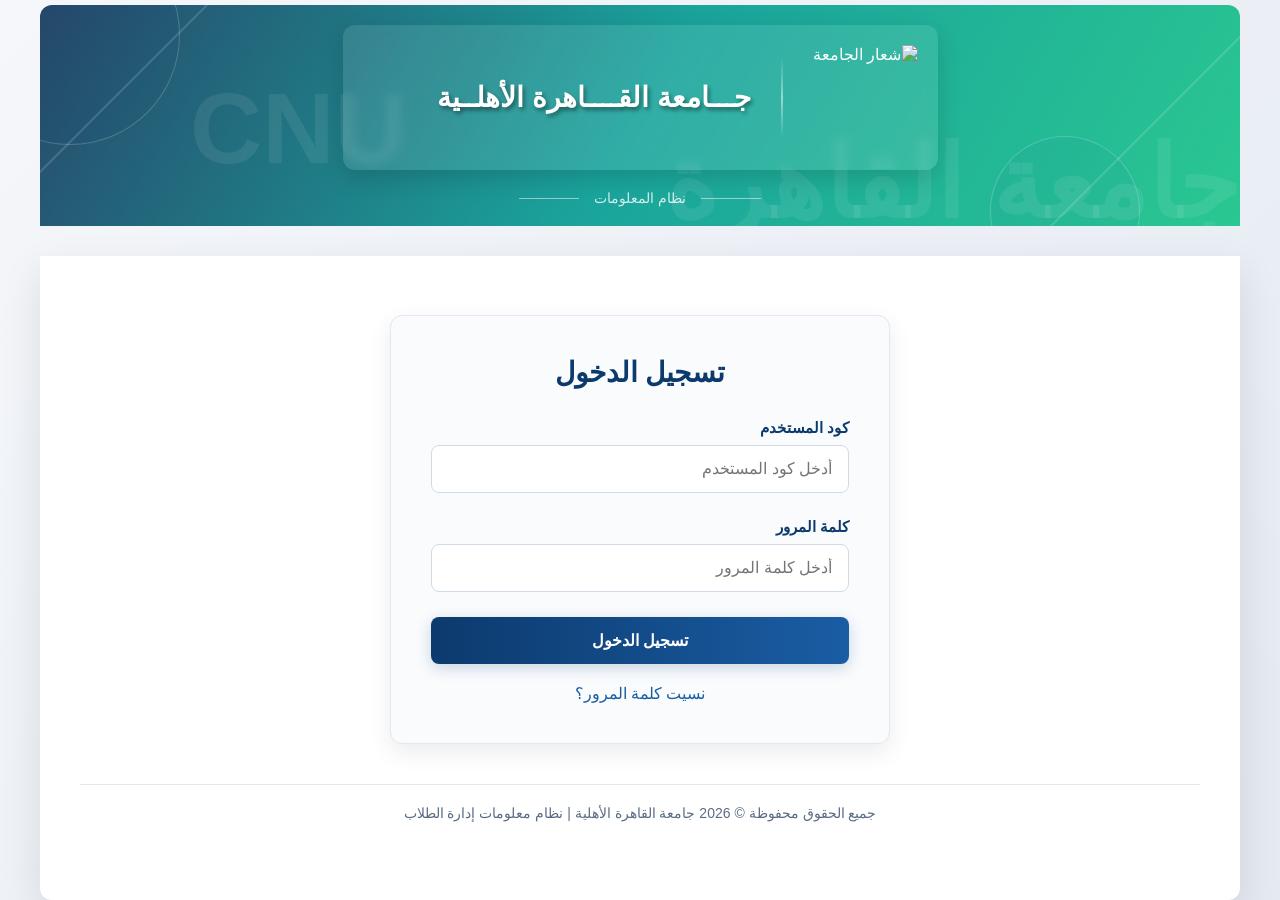
==== index.html @ d6b656b3 "add login" ====
<!DOCTYPE html PUBLIC "-//W3C//DTD XHTML 1.0 Transitional//EN" "http://www.w3.org/TR/xhtml1/DTD/xhtml1-transitional.dtd">

<html xmlns="http://www.w3.org/1999/xhtml" lang="ar" dir="rtl">
<head><title>
	جامعة القاهرة الأهلية - نظام معلومات إدارة الطلاب
</title><meta name="viewport" content="width=device-width, initial-scale=1.0" />
    <link rel="stylesheet" href="style.css" />
</head>
<body>
    <form method="post" action="./" id="form1">
<div class="aspNetHidden">
<input type="hidden" name="__VIEWSTATE" id="__VIEWSTATE" value="/wEPDwUJMTAzODk5NjY2ZGRiLXAvMljhtFJ1xpesH6cxMMQNSJoJ+PS2ixSM7Sk82A==" />
</div>

<div class="aspNetHidden">

	<input type="hidden" name="__VIEWSTATEGENERATOR" id="__VIEWSTATEGENERATOR" value="C2EE9ABB" />
	<input type="hidden" name="__EVENTVALIDATION" id="__EVENTVALIDATION" value="/wEdAAVRzQWf55jDinHdz/gk8HyztKwUBVWoRZW3fKlPKwqfMFSuwa0QLRIqrvZxhRCPowd2NvjHOkq5wKoqN6Aim8WGop4oRunf14dz2Zt2+QKDEAuZmr2qLvXAvYW2frsX8+gmlZMOF2jgZc+9DHFtIbZd" />
</div>
        <input name="scWdth" type="hidden" id="scWdth" />
        
         <!-- Banner -->
        <div class="banner-container">
            <div class="university-banner">
                <!-- الزخارف -->
                <div class="banner-decoration">
                    <div class="circle circle-1"></div>
                    <div class="circle circle-2"></div>
                    <div class="line line-1"></div>
                    <div class="line line-2"></div>
                    
                    <div class="floating floating-2">CNU</div>
                    <div class="floating floating-3">جامعة القاهرة الأهلية</div>
                </div>

                <!-- شعار الجامعة -->
                <div class="logo-container">
                    <img src="https://cnu.eng.cu.edu.eg/FacLogo.png" alt="شعار الجامعة" class="logo-image" />
                    <div class="divider"></div>
                    <div class="university-name">
                        <h1>جـــامعة القــــاهرة الأهلــية</h1>
                    </div>
                </div>

                <!-- عنوان النظام -->
                <div class="system-title" style="display:none;">نظام معلومات إدارة الطلاب</div>

                <!-- مؤشر الدخول -->
                <div class="login-indicator">نظام المعلومات</div>
            </div>
        </div>

        <!-- Login -->
        <div class="login-container">
            <div class="login-box">
                <div class="login-header">
                    <h2>تسجيل الدخول</h2>
                    <!-- Locked account message (server-controlled visibility) -->
                    
                </div>

                <div class="form-group">
                    <label for="txtUsername">كود المستخدم</label>
                    <input name="txtUsername" type="text" id="txtUsername" class="form-control" placeholder="أدخل كود المستخدم" />
                </div>

                <div class="form-group">
                    <label for="txtPassword">كلمة المرور</label>
                    <input name="txtPassword" type="password" id="txtPassword" class="form-control" placeholder="أدخل كلمة المرور" />
                </div>

                <input type="submit" name="btnLogin" value="تسجيل الدخول" id="btnLogin" class="btn-login" />
                 <a id="lnkForgotPassword" class="forgot-password" href="ForgotPassword.aspx">نسيت كلمة المرور؟</a>
            </div>
            
            <div class="footer">
                <p>جميع الحقوق محفوظة © 2026 جامعة القاهرة الأهلية | نظام معلومات إدارة الطلاب</p>
            </div>
        </div>
    </form>
    
    <script src="script.js"></script>
</body>
</html>
---- style.css ----
* {
    margin: 0;
    padding: 0;
    box-sizing: border-box;
    font-family: 'Segoe UI', Tahoma, Geneva, Verdana, sans-serif;
}

html, body, form {
    height: 100%;
    min-height: 100vh;
}

body {
    background: linear-gradient(135deg, #f5f7fa, #e4e9f2);
    display: flex;
    flex-direction: column;
}

form {
    flex: 1;
    display: flex;
    flex-direction: column;
    align-items: center;
}
 
.circle {
    position: absolute;
    border-radius: 50%;
    border: 1px solid rgba(255, 255, 255, 0.2);
}

.circle-1 {
    width: 220px;
    height: 220px;
    top: -80px;
    left: -80px;
    background: rgba(12, 58, 109, 0.05);
}

.circle-2 {
    width: 150px;
    height: 150px;
    bottom: -60px;
    right: 100px;
    background: rgba(26, 93, 164, 0.05);
}

.line {
    position: absolute;
    height: 2px;
    background: rgba(255, 255, 255, 0.15);
    transform: rotate(-45deg);
}

.line-1 {
    width: 400px;
    top: 30%;
    left: -100px;
}

.line-2 {
    width: 300px;
    bottom: 40%;
    right: -50px;
}

.logo-container {
    display: flex;
    align-items: center;
    padding: 20px;
    border-radius: 12px;
    box-shadow: 0 8px 25px rgba(0, 0, 0, 0.15);
    z-index: 2;
    color: #fff;
    min-width: 50%;
    background: rgba(255, 255, 255, 0.1);
    backdrop-filter: blur(5px);
}

.logo-image {
    height: 105px;
    width: auto;
    object-fit: contain;
}

.divider {
    width: 2px;
    height: 80px;
    background: linear-gradient(to bottom, transparent, rgba(255, 255, 255, 0.5), transparent);
    margin: 0 30px;
}

.floating {
    position: absolute;
    color: rgba(255, 255, 255, 0.08);
    font-size: 100px;
    font-weight: 800;
    z-index: 1;
    user-select: none;
    animation: float 15s infinite linear;
}

.floating-1 {
    top: 20px;
    right: 100px;
    animation-delay: 0s;
}

.floating-2 {
    bottom: 40px;
    left: 150px;
    animation-delay: -5s;
}

.floating-3 {
    top: 120px;
    left: 400px;
    animation-delay: -10s;
}

@keyframes float {
    0% { transform: translateY(0) translateX(0); }
    25% { transform: translateY(-20px) translateX(20px); }
    50% { transform: translateY(0) translateX(40px); }
    75% { transform: translateY(20px) translateX(20px); }
    100% { transform: translateY(0) translateX(0); }
}

.login-indicator {
    margin-top: 20px;
    color: rgba(255, 255, 255, 0.8);
    font-size: 14px;
    display: flex;
    align-items: center;
    z-index: 2;
}

.login-indicator::before,
.login-indicator::after {
    content: '';
    width: 60px;
    height: 1px;
    background: rgba(255, 255, 255, 0.5);
    margin: 0 15px;
}

.login-container {
    flex: 1;
    width: 100%;
    max-width: 1200px;
    background: white;
    border-radius: 0 0 12px 12px;
    box-shadow: 0 15px 40px rgba(0, 0, 0, 0.1);
    padding: 40px;
    display: flex;
    flex-direction: column;
    align-items: center;
    justify-content: center;
}

.login-box {
    width: 100%;
    max-width: 500px;
    background: #f9fbfd;
    border-radius: 12px;
    padding: 40px;
    box-shadow: 0 8px 25px rgba(0, 0, 0, 0.08);
    border: 1px solid #e1e8f0;
}

.login-header {
    text-align: center;
    margin-bottom: 30px;
}

.login-header h2 {
    color: #0c3a6d;
    font-size: 28px;
    margin-bottom: 10px;
}

.login-header p {
    color: #5a6c84;
    font-size: 16px;
}

.form-group {
    margin-bottom: 25px;
}

.form-group label {
    display: block;
    margin-bottom: 8px;
    color: #0c3a6d;
    font-weight: 600;
    font-size: 15px;
}

.form-control {
    width: 100%;
    padding: 14px 16px;
    border: 1px solid #d1dbe5;
    border-radius: 8px;
    font-size: 16px;
    transition: all 0.3s ease;
}

.form-control:focus {
    border-color: #1a5da4;
    outline: none;
    box-shadow: 0 0 0 3px rgba(26, 93, 164, 0.2);
}

.btn-login {
    width: 100%;
    padding: 14px;
    background: linear-gradient(to right, #0c3a6d, #1a5da4);
    color: white;
    border: none;
    border-radius: 8px;
    font-size: 16px;
    font-weight: 600;
    cursor: pointer;
    box-shadow: 0 4px 15px rgba(12, 58, 109, 0.2);
    transition: all 0.3s ease;
}

.btn-login:hover {
    background: linear-gradient(to right, #0a2f59, #154b87);
    transform: translateY(-2px);
    box-shadow: 0 6px 18px rgba(12, 58, 109, 0.3);
}

.forgot-password {
    display: block;
    text-align: center;
    margin-top: 20px;
    color: #1a5da4;
    text-decoration: none;
    transition: color 0.2s;
}

.forgot-password:hover {
    color: #0c3a6d;
    text-decoration: underline;
}

.footer {
    margin-top: 40px;
    text-align: center;
    color: #5a6c84;
    font-size: 14px;
    padding: 20px;
    border-top: 1px solid #e1e8f0;
    width: 100%;
}

.banner-container {
    width: 100%;
    max-width: 1200px;
    margin-bottom: 30px;
    border-radius: 12px 12px 0 0;
    overflow: visible;
}

.university-banner {
    position: relative;
    display: flex;
    flex-direction: column;
    align-items: center;
    justify-content: center;
    padding: 20px 5px;
    background: linear-gradient(120deg, #27486b, #1aa49c, #2ac791);
    margin-top: 5px;
    overflow: hidden;
    border-radius: 12px 12px 0 0;
}

.banner-decoration {
    position: absolute;
    top: 0;
    left: 0;
    width: 100%;
    height: 100%;
    z-index: 1;
    pointer-events: none;
    overflow: visible;
}

.logo-container,
.system-title,
.login-indicator {
    position: relative;
    z-index: 2;
}

.system-title {
    font-size: 36px;
    color: white;
    font-weight: bold;
    text-align: center;
    margin-top: 30px;
    text-shadow: 0 2px 8px rgba(0, 0, 0, 0.2);
}

.university-name h1 {
    color: #fff;
    font-size: 28px;
    text-shadow: 2px 3px 4px rgba(0, 0, 0, 0.4);
}
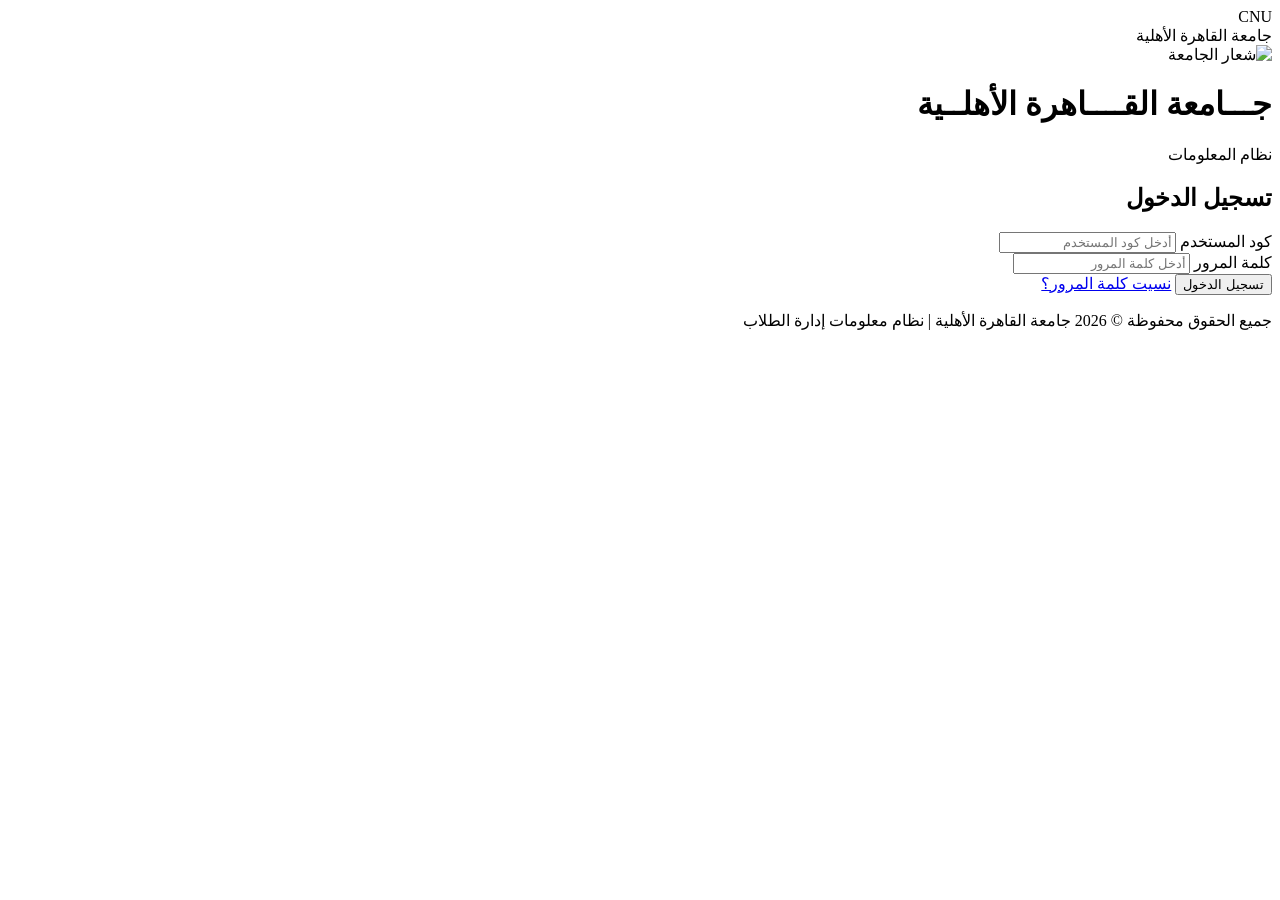
==== commit 28ce41df: "refactor: move index.html to public directory" ====
--- a/index.html
+++ b/index.html
@@ -7,78 +7,210 @@
     <link rel="stylesheet" href="style.css" />
 </head>
 <body>
-    <form method="post" action="./" id="form1">
-<div class="aspNetHidden">
-<input type="hidden" name="__VIEWSTATE" id="__VIEWSTATE" value="/wEPDwUJMTAzODk5NjY2ZGRiLXAvMljhtFJ1xpesH6cxMMQNSJoJ+PS2ixSM7Sk82A==" />
-</div>
-
-<div class="aspNetHidden">
-
-	<input type="hidden" name="__VIEWSTATEGENERATOR" id="__VIEWSTATEGENERATOR" value="C2EE9ABB" />
-	<input type="hidden" name="__EVENTVALIDATION" id="__EVENTVALIDATION" value="/wEdAAVRzQWf55jDinHdz/gk8HyztKwUBVWoRZW3fKlPKwqfMFSuwa0QLRIqrvZxhRCPowd2NvjHOkq5wKoqN6Aim8WGop4oRunf14dz2Zt2+QKDEAuZmr2qLvXAvYW2frsX8+gmlZMOF2jgZc+9DHFtIbZd" />
-</div>
-        <input name="scWdth" type="hidden" id="scWdth" />
-        
-         <!-- Banner -->
-        <div class="banner-container">
-            <div class="university-banner">
-                <!-- الزخارف -->
-                <div class="banner-decoration">
-                    <div class="circle circle-1"></div>
-                    <div class="circle circle-2"></div>
-                    <div class="line line-1"></div>
-                    <div class="line line-2"></div>
-                    
-                    <div class="floating floating-2">CNU</div>
-                    <div class="floating floating-3">جامعة القاهرة الأهلية</div>
-                </div>
-
-                <!-- شعار الجامعة -->
-                <div class="logo-container">
-                    <img src="https://cnu.eng.cu.edu.eg/FacLogo.png" alt="شعار الجامعة" class="logo-image" />
-                    <div class="divider"></div>
-                    <div class="university-name">
-                        <h1>جـــامعة القــــاهرة الأهلــية</h1>
-                    </div>
-                </div>
-
-                <!-- عنوان النظام -->
-                <div class="system-title" style="display:none;">نظام معلومات إدارة الطلاب</div>
-
-                <!-- مؤشر الدخول -->
-                <div class="login-indicator">نظام المعلومات</div>
-            </div>
+
+    <!-- ==================== LOGIN SECTION ==================== -->
+    <div id="login-section">
+        <form method="post" action="./" id="form1">
+            <div class="aspNetHidden">
+                <input type="hidden" name="__VIEWSTATE" id="__VIEWSTATE" value="/wEPDwUJMTAzODk5NjY2ZGRiLXAvMljhtFJ1xpesH6cxMMQNSJoJ+PS2ixSM7Sk82A==" />
+            </div>
+            <div class="aspNetHidden">
+                <input type="hidden" name="__VIEWSTATEGENERATOR" id="__VIEWSTATEGENERATOR" value="C2EE9ABB" />
+                <input type="hidden" name="__EVENTVALIDATION" id="__EVENTVALIDATION" value="/wEdAAVRzQWf55jDinHdz/gk8HyztKwUBVWoRZW3fKlPKwqfMFSuwa0QLRIqrvZxhRCPowd2NvjHOkq5wKoqN6Aim8WGop4oRunf14dz2Zt2+QKDEAuZmr2qLvXAvYW2frsX8+gmlZMOF2jgZc+9DHFtIbZd" />
+            </div>
+            <input name="scWdth" type="hidden" id="scWdth" />
+            
+            <!-- Banner -->
+            <div class="banner-container">
+                <div class="university-banner">
+                    <div class="banner-decoration">
+                        <div class="circle circle-1"></div>
+                        <div class="circle circle-2"></div>
+                        <div class="line line-1"></div>
+                        <div class="line line-2"></div>
+                        <div class="floating floating-2">CNU</div>
+                        <div class="floating floating-3">جامعة القاهرة الأهلية</div>
+                    </div>
+                    <div class="logo-container">
+                        <img src="https://cnu.eng.cu.edu.eg/FacLogo.png" alt="شعار الجامعة" class="logo-image" />
+                        <div class="divider"></div>
+                        <div class="university-name">
+                            <h1>جـــامعة القــــاهرة الأهلــية</h1>
+                        </div>
+                    </div>
+                    <div class="system-title" style="display:none;">نظام معلومات إدارة الطلاب</div>
+                    <div class="login-indicator">نظام المعلومات</div>
+                </div>
+            </div>
+
+            <!-- Login -->
+            <div class="login-container">
+                <div class="login-box">
+                    <div class="login-header">
+                        <h2>تسجيل الدخول</h2>
+                        <div id="loginErrorMsg" class="login-error-msg" style="display: none;">Username or Password may be incorrect , Try again<br/>or <a href="ForgotPassword.aspx" class="reset-link">Click here</a> to reset your password</div>
+                    </div>
+                    <div class="form-group">
+                        <label for="txtUsername">كود المستخدم</label>
+                        <input name="txtUsername" type="text" id="txtUsername" class="form-control" placeholder="أدخل كود المستخدم" />
+                    </div>
+                    <div class="form-group">
+                        <label for="txtPassword">كلمة المرور</label>
+                        <input name="txtPassword" type="password" id="txtPassword" class="form-control" placeholder="أدخل كلمة المرور" />
+                    </div>
+                    <input type="submit" name="btnLogin" value="تسجيل الدخول" id="btnLogin" class="btn-login" />
+                    <a id="lnkForgotPassword" class="forgot-password" href="ForgotPassword.aspx">نسيت كلمة المرور؟</a>
+                </div>
+                <div class="footer">
+                    <p>جميع الحقوق محفوظة © 2026 جامعة القاهرة الأهلية | نظام معلومات إدارة الطلاب</p>
+                </div>
+            </div>
+        </form>
+    </div>
+
+    <!-- ==================== DESKTOP SECTION (hidden initially) ==================== -->
+    <div id="desktop-section" style="display: none;">
+        <div id="sis-desktop">
+            <div class="desktop-area">
+                <a class="shortcut-item" data-window="التسجيل">
+                    <div class="shortcut-icon-box">📋</div>
+                    <span class="shortcut-label">التسجيل</span>
+                </a>
+                <a class="shortcut-item" data-window="جدول محاضراتي">
+                    <div class="shortcut-icon-box">📅</div>
+                    <span class="shortcut-label">جدول محاضراتي</span>
+                </a>
+                <a class="shortcut-item" data-window="شهادة التقديرات">
+                    <div class="shortcut-icon-box">📄</div>
+                    <span class="shortcut-label">شهادة التقديرات</span>
+                </a>
+                <a class="shortcut-item" data-window="معلومات وتحذيرات">
+                    <div class="shortcut-icon-box">⚠️</div>
+                    <span class="shortcut-label">معلومات وتحذيرات</span>
+                </a>
+                <a class="shortcut-item" data-window="أعمال الفصل">
+                    <div class="shortcut-icon-box">📝</div>
+                    <span class="shortcut-label">أعمال الفصل</span>
+                </a>
+                <a class="shortcut-item" data-window="تقديم طلب">
+                    <div class="shortcut-icon-box">📩</div>
+                    <span class="shortcut-label">تقديم طلب</span>
+                </a>
+                <a class="shortcut-item" data-window="تحديث البيانات الشخصية">
+                    <div class="shortcut-icon-box">👤</div>
+                    <span class="shortcut-label">تحديث البيانات الشخصية</span>
+                </a>
+            </div>
+
+            <!-- Taskbar -->
+            <div id="taskbar">
+                <button id="start-btn">
+                    <span class="start-circle"></span>
+                    Start
+                </button>
+                <div class="taskbar-spacer"></div>
+            </div>
+
+            <!-- Start Menu -->
+            <div id="start-menu">
+                <div class="start-menu-header">Start Menu</div>
+                <div class="start-menu-items">
+                    <div class="start-menu-item" data-window="التسجيل">📋 التسجيل</div>
+                    <div class="start-menu-item" data-window="جدول محاضراتي">📅 جدول محاضراتي</div>
+                    <div class="start-menu-item" data-window="شهادة التقديرات">📄 شهادة التقديرات</div>
+                    <div class="start-menu-item" data-window="معلومات وتحذيرات">⚠️ معلومات وتحذيرات</div>
+                    <div class="start-menu-item" data-window="أعمال الفصل">📝 أعمال الفصل</div>
+                    <div class="start-menu-item" data-window="تقديم طلب">📩 تقديم طلب</div>
+                    <div class="start-menu-item" data-window="تحديث البيانات الشخصية">👤 تحديث البيانات الشخصية</div>
+                    <div class="start-menu-divider"></div>
+                    <div class="start-menu-item" data-window="Settings">🔧 Settings</div>
+                    <div class="start-menu-item" data-window="Change Password">🔧 Change Password</div>
+                </div>
+                <div class="start-menu-footer">
+                    <div class="start-menu-item" id="logoutBtn">🔌 Logout</div>
+                </div>
+            </div>
+
         </div>
-
-        <!-- Login -->
-        <div class="login-container">
-            <div class="login-box">
-                <div class="login-header">
-                    <h2>تسجيل الدخول</h2>
-                    <!-- Locked account message (server-controlled visibility) -->
-                    
-                </div>
-
-                <div class="form-group">
-                    <label for="txtUsername">كود المستخدم</label>
-                    <input name="txtUsername" type="text" id="txtUsername" class="form-control" placeholder="أدخل كود المستخدم" />
-                </div>
-
-                <div class="form-group">
-                    <label for="txtPassword">كلمة المرور</label>
-                    <input name="txtPassword" type="password" id="txtPassword" class="form-control" placeholder="أدخل كلمة المرور" />
-                </div>
-
-                <input type="submit" name="btnLogin" value="تسجيل الدخول" id="btnLogin" class="btn-login" />
-                 <a id="lnkForgotPassword" class="forgot-password" href="ForgotPassword.aspx">نسيت كلمة المرور؟</a>
-            </div>
-            
-            <div class="footer">
-                <p>جميع الحقوق محفوظة © 2026 جامعة القاهرة الأهلية | نظام معلومات إدارة الطلاب</p>
+    </div>
+
+    <!-- ==================== TRANSCRIPT PAGE SECTION ==================== -->
+    <div id="transcript-section" style="display: none;">
+        <div class="transcript-page">
+            <div class="transcript-topbar">
+                <button id="backToDesktopBtn" class="back-btn">← رجوع</button>
+                <span class="transcript-page-title">شهادة التقديرات</span>
+            </div>
+            <div class="transcript-content">
+                <div class="transcript-box">
+                    <div class="info-bar">
+                        <span class="print-icon">🖨️</span>
+                        <strong class="student-id">80250028</strong>
+                        <span class="student-name">Osama Hossam Mohammed Youssef Mohammed Al-Sharbiny</span>
+                        <strong class="student-gpa">GPA : 0</strong>
+                        <strong class="student-credits">Total Credits: 0</strong>
+                    </div>
+
+                    <table class="grades-table">
+                        <tr>
+                            <th>Quality Points</th>
+                            <th>Hours</th>
+                            <th>Grade</th>
+                            <th>Course Title</th>
+                            <th>Course No</th>
+                        </tr>
+                        <tr>
+                            <td colspan="5" class="term-row">Fall-2025</td>
+                        </tr>
+                        <tr>
+                            <td>0</td>
+                            <td>3</td>
+                            <td>D</td>
+                            <td>مقدمة في المحاسبة المالية</td>
+                            <td>ACT100</td>
+                        </tr>
+                        <tr>
+                            <td>0</td>
+                            <td>3</td>
+                            <td>D</td>
+                            <td>Psychology of Creativity and Innovation</td>
+                            <td>CRT100</td>
+                        </tr>
+                        <tr>
+                            <td>0</td>
+                            <td>3</td>
+                            <td>D</td>
+                            <td>Introduction to Economics</td>
+                            <td>ECN100</td>
+                        </tr>
+                        <tr>
+                            <td>0</td>
+                            <td>3</td>
+                            <td>D</td>
+                            <td>Introduction to Management</td>
+                            <td>MGT100</td>
+                        </tr>
+                        <tr>
+                            <td>0</td>
+                            <td>3</td>
+                            <td>D</td>
+                            <td>Organizational Behavior</td>
+                            <td>MGT101</td>
+                        </tr>
+                    </table>
+
+                    <div class="row-yellow">Cumulative GPA = 0</div>
+                    <div class="row-green-light">Last Term GPA = 0</div>
+                    <div class="row-green">Total Credits = 0</div>
+                </div>
+
+                <div class="note-text">
+                    لم يتم اعلان المعدل التراكمي و عدد الساعات والنقاط وسيتم اعلانهم لاحقاً
+                </div>
             </div>
         </div>
-    </form>
-    
+    </div>
+
     <script src="script.js"></script>
 </body>
-</html> 
+</html>
